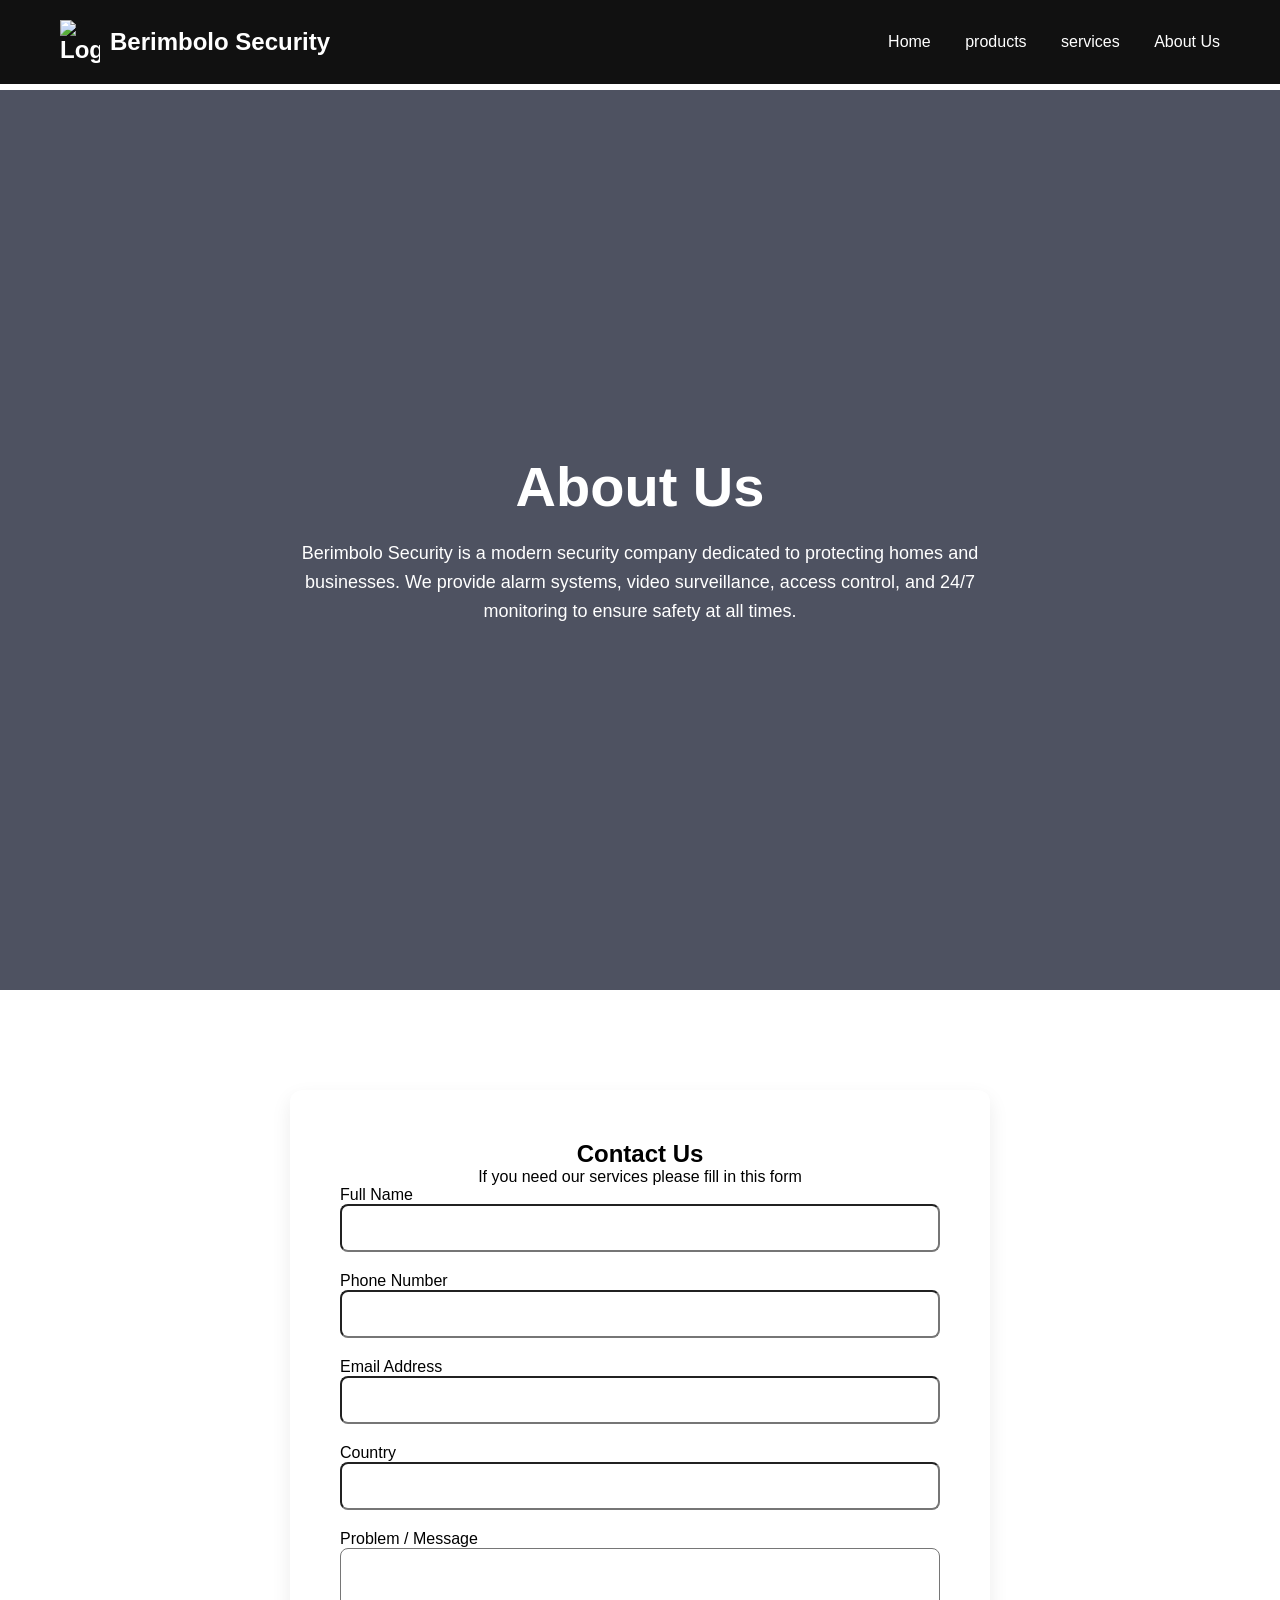
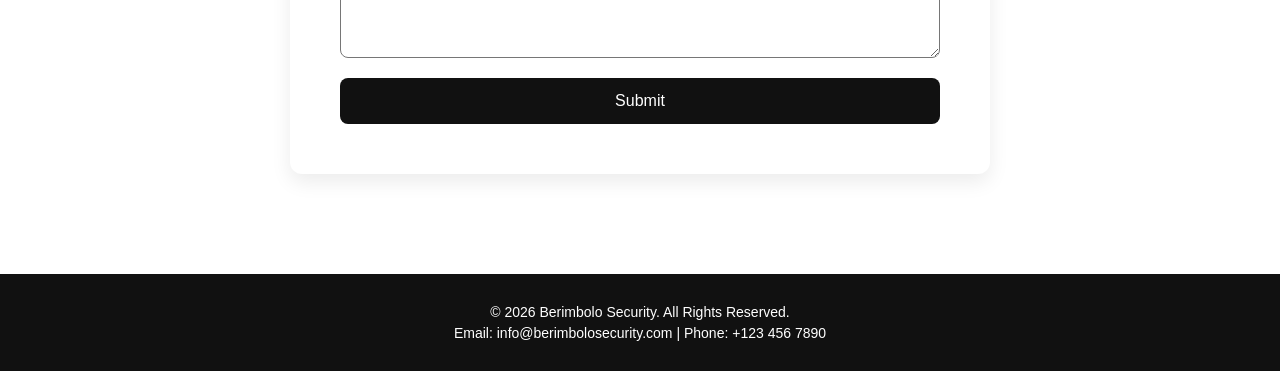
==== aboutUs.html @ d141469a "Add files via upload" ====
<!DOCTYPE html>
<html lang="en">
<head>
    <meta charset="UTF-8">
    <meta name="viewport" content="width=device-width, initial-scale=1.0">
    <title>About US and Contact Us</title>
    <link rel="stylesheet" href="stylesheet.css">
</head>
<body>

<nav class="main-nav solid">
    <a href="index.html" class="logo">
        <img src="images/logo.png" alt="Logo">
        <span>Berimbolo Security</span>
    </a>

    <div class="nav-links">
        <a href="index.html">Home</a>
        <a href="products.html">products</a>
        <a href="service.html">services</a>
        <a href="aboutUs.html">About Us</a>
    </div>

    <div class="burger">
    <span></span>
    <span></span>
    <span></span>
</div>
</nav>

<section class="about">
    <video autoplay muted loop playsinline class="video-bg">
        <source src="images/CCTV Camera Effect.mp4" type="video/mp4">
    </video>
    <div class="overlay"></div>
    <div class="content">
        <h1>About Us</h1>
        <p>
            Berimbolo Security is a modern security company dedicated to protecting 
            homes and businesses. We provide alarm systems, video surveillance, 
            access control, and 24/7 monitoring to ensure safety at all times.
        </p>
    </div>
</section>

<section class="contact">
    <div class="contact-content">
        <h1>Contact Us</h1>
        <p>If you need our services please fill in this form</p>

        <form action="submit_contact.php" method="post" class="contact-form">
            <label for="name">Full Name</label>
            <input type="text" id="name" name="name" required>

            <label for="number">Phone Number</label>
            <input type="tel" id="number" name="number" required>

            <label for="email">Email Address</label>
            <input type="email" id="email" name="email" required>

            <label for="country">Country</label>
            <input type="text" id="country" name="country" required>

            <label for="problem">Problem / Message</label>
            <textarea id="problem" name="problem" rows="5" required></textarea>

            <button type="submit">Submit</button>
        </form>
    </div>
</section>
<script src="script.js"></script>

<footer class="footer">
  <div class="footer-content">
    <p>&copy; 2026 Berimbolo Security. All Rights Reserved.</p>
    <p>Email: info@berimbolosecurity.com | Phone: +123 456 7890</p>
  </div>
</footer>
</body>
</html>
---- stylesheet.css ----
* {
    margin: 0;
    padding: 0;
    box-sizing: border-box;
    font-family: 'Montserrat', sans-serif;
}

body {
    padding-top: 90px;
    overflow: hidden; 
    height: 100vh; 
    overflow-y: auto;    
    height: auto;     
}

.header {
    min-height: 100vh;
    width: 100%;
    background-image: linear-gradient(rgba(3,9,30,0.65), rgba(3,9,30,0.65)),
                      url("images/pic.png");
    background-position: center;
    background-size: cover;
    position: relative;
}


nav {
    display: flex;
    justify-content: space-between;
    align-items: center;
    padding: 20px 60px;
    background-color: black;
}

.main-nav {
    position: fixed;
    top: 0;
    width: 100%;
    z-index: 1000;
}

.main-nav.solid {
    background: #111;
}

.logo {
    display: flex;
    align-items: center;
    text-decoration: none;
    color: white; 
    font-size: 24px;
    font-weight: bold;
}

.logo img {
    width: 40px;
    margin-right: 10px;
}

.nav-links a {
    color: white; 
    text-decoration: none;
    margin-left: 30px;
    font-size: 16px;
    transition: 0.3s;
}

.nav-links a:hover {
    color: #ff3c3c;
}

.text-box {
    width: 90%;
    color: white;
    position: absolute;
    top: 50%;
    left: 50%;
    transform: translate(-50%, -50%);
    text-align: center;
}

.text-box h1 {
    font-size: 56px;
    margin-bottom: 20px;
}

.text-box p {
    font-size: 18px;
    margin-bottom: 30px;
}

.hero-btn {
    display: inline-block;
    text-decoration: none;
    color: white;
    border: 2px solid white;
    padding: 12px 34px;
    font-size: 16px;
    transition: 0.3s;
}

.hero-btn:hover {
    background: #ff3c3c;
    border-color: #ff3c3c;
}


.products {
    padding: 80px 60px;
    background-color: #f4f4f4;
}

.products h2 {
    text-align: center;
    font-size: 32px;
    margin-bottom: 50px;
    color: #111;
}

.product-container {
    display: grid;
    grid-template-columns: repeat(auto-fit, minmax(260px, 1fr));
    gap: 30px;
}


.product-card {
    background: white;
    border-radius: 8px;
    overflow: hidden;
    box-shadow: 0 6px 15px rgba(0,0,0,0.1);
    transition: 0.3s ease;
}

.product-card:hover {
    transform: translateY(-6px);
}


.product-card img {
    width: 100%;
    height: 220px;
    object-fit: cover;
}

.card-content {
    padding: 20px;
}

.card-content h3 {
    font-size: 18px;
    margin-bottom: 10px;
    color: #111;
}

.card-content p {
    font-size: 14px;
    color: #555;
}

@media (max-width: 768px) {

    nav {
        padding: 20px 30px;
    }

    .products {
        padding: 60px 30px;
    }

    .text-box h1 {
        font-size: 36px;
    }
}

.about {
    position: relative;
    height: 100vh;
    width: 100%;
    overflow: hidden;
}


.video-bg {
    position: absolute;
    top: 50%;
    left: 50%;
    min-width: 100%;
    min-height: 100%;
    width: auto;
    height: auto;
    transform: translate(-50%, -50%);
    object-fit: cover;
    z-index: 1;
}


.overlay {
    position: absolute;
    top: 0;
    left: 0;
    width: 100%;
    height: 100%;
    background: rgba(3, 9, 30, 0.7); 
    z-index: 2;
}


.content {
    position: relative;
    z-index: 3;
    color: white;
    text-align: center;
    top: 50%;
    transform: translateY(-50%);
    padding: 0 20px;
}

.content h1 {
    font-size: 56px;
    margin-bottom: 20px;
}

.content p {
    font-size: 18px;
    max-width: 700px;
    margin: 0 auto;
    line-height: 1.6;
}

@media (max-width: 768px) {
    .content h1 {
        font-size: 36px;
    }

    .content p {
        font-size: 16px;
    }
}

.contact {
    background: white; 
    padding: 100px 60px;
    display: flex;
    justify-content: center;
}

.contact-content {
    background: #ffffff;
    width: 100%;
    max-width: 700px;
    padding: 50px;
    border-radius: 12px;
    box-shadow: 0 8px 20px rgba(0, 0, 0, 0.08);
    text-align: center;
}



.contact-form {
    display: flex;
    flex-direction: column;
    text-align: left;
}


.contact-form input,
.contact-form textarea {
    padding: 14px;
    margin-bottom: 20px;
    border-radius: 8px;
    font-size: 14px;
   
}
.contact-form button {
    padding: 14px;
    border-radius: 8px;
    border: none;
    background: #111;
    color: white;
    font-size: 16px;
}

.contact-form button:hover {
    background: aqua;
}

.services {
    padding: 100px 60px;
    background: #e6e6e6;
    text-align: center;
}

.services h2 {
    font-size: 48px;
    margin-bottom: 60px;
    color: #111;
}

.services-container {
    display: grid;
    grid-template-columns: repeat(auto-fit, minmax(280px, 1fr));
    gap: 30px;
}

.service-card {
    background: #ffffff;
    border-radius: 12px;
    padding: 40px 30px;
    box-shadow: 0 8px 20px rgba(0, 0, 0, 0.08);
    transition: 0.3s ease;
    text-align: left;
}

.service-card:hover {
    transform: translateY(-8px);
}

.service-card h3 {
    margin-bottom: 15px;
    font-size: 20px;
    color: #222;
}

.service-card p,
.service-card li {
    font-size: 14px;
    color: #555;
}

.service-card ul {
    margin-top: 10px;
    padding-left: 20px;
}

footer {
  margin-top: auto;
}

.footer {
  background: #111;
  color: white;
  text-align: center;
  padding: 25px 20px;
}

.footer-content p {
  margin: 5px 0;
  font-size: 14px;
}

.burger {
    display: none;
    flex-direction: column;
    cursor: pointer;
}

.burger span {
    width: 25px;
    height: 3px;
    background: white;
    margin: 4px 0;
    transition: 0.3s;
}

@media (max-width: 768px) {
    .burger {
        display: flex;
    }

    .nav-links {
        position: absolute;
        top: 90px;
        right: 0;
        background: black;
        width: 100%;
        flex-direction: column;
        align-items: center;
        display: none;
        padding: 20px 0;
    }

    .nav-links a {
        margin: 15px 0;
        font-size: 18px;
    }

    .nav-links.active {
        display: flex;
    }
}
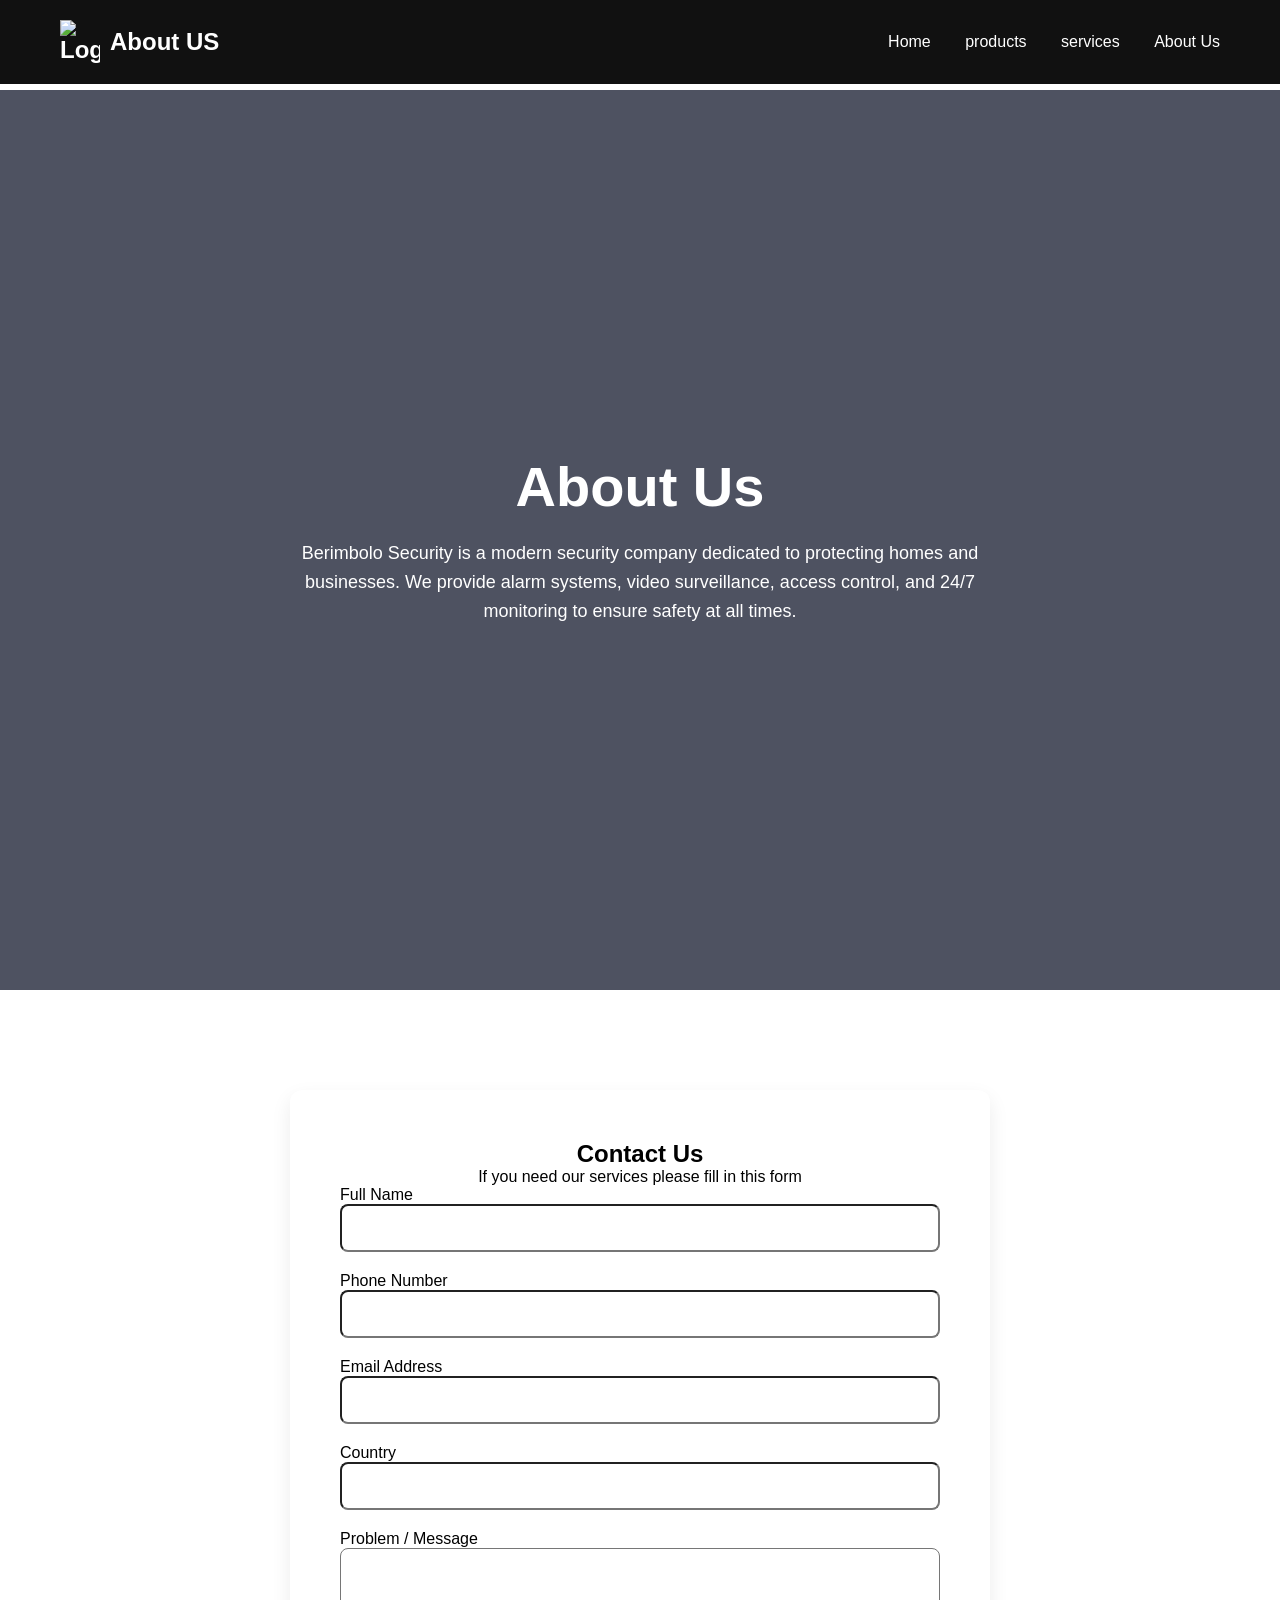
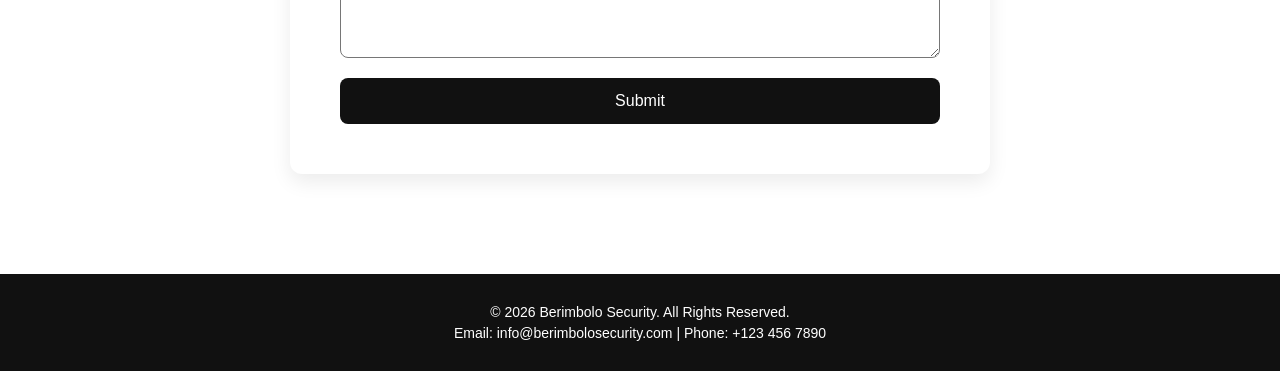
==== commit b79cca7f: "Update aboutUs.html" ====
--- a/aboutUs.html
+++ b/aboutUs.html
@@ -11,7 +11,7 @@
 <nav class="main-nav solid">
     <a href="index.html" class="logo">
         <img src="images/logo.png" alt="Logo">
-        <span>Berimbolo Security</span>
+        <span>About US</span>
     </a>
 
     <div class="nav-links">
@@ -77,4 +77,5 @@
   </div>
 </footer>
 </body>
-</html> +
+</html> 
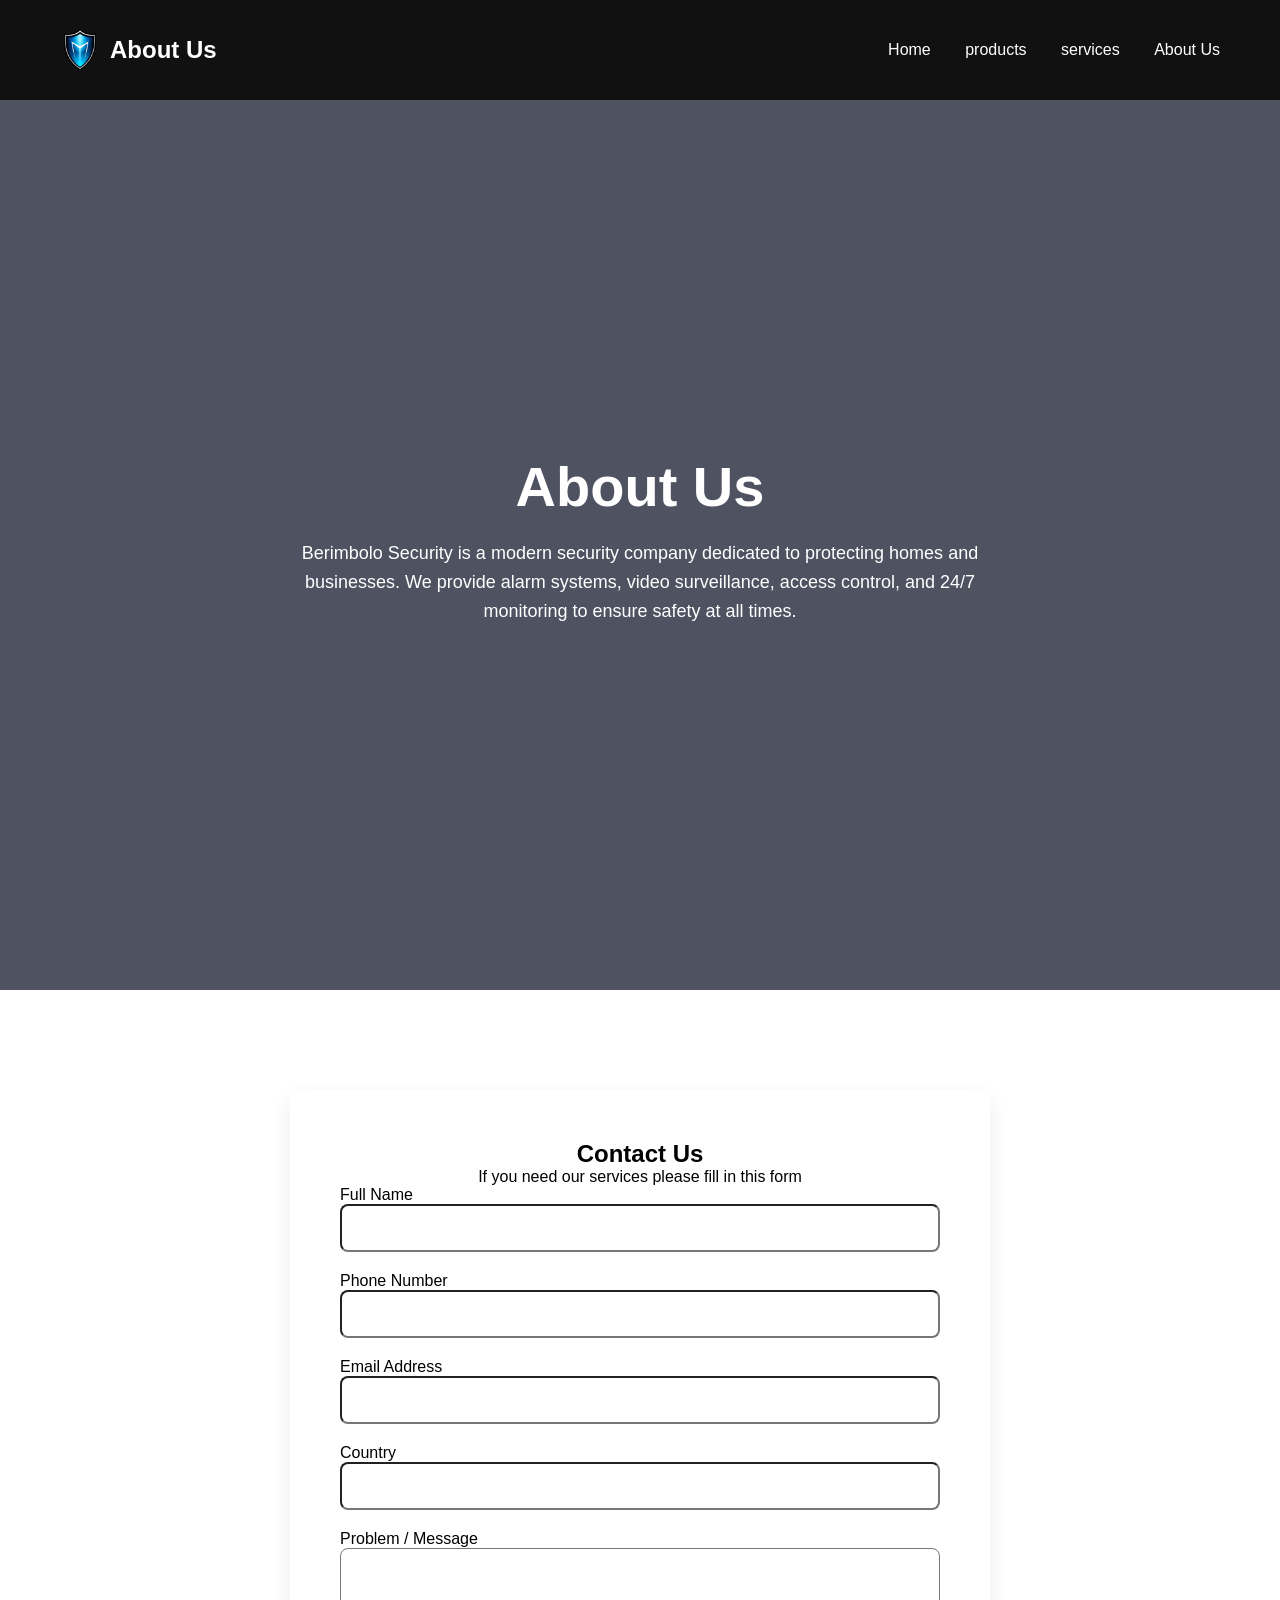
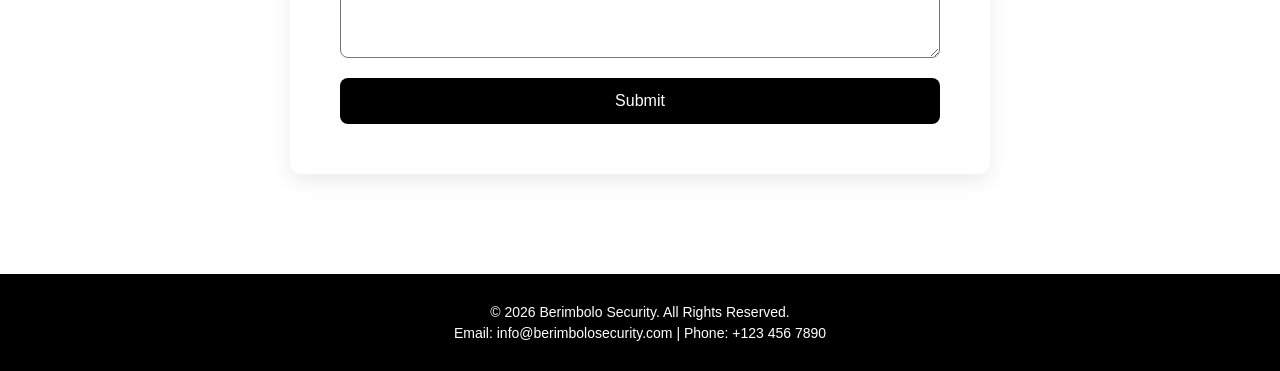
==== commit 472bc1ef: "Add files via upload" ====
--- a/aboutUs.html
+++ b/aboutUs.html
@@ -11,7 +11,7 @@
 <nav class="main-nav solid">
     <a href="index.html" class="logo">
         <img src="images/logo.png" alt="Logo">
-        <span>About US</span>
+        <span>About Us</span>
     </a>
 
     <div class="nav-links">
@@ -77,5 +77,4 @@
   </div>
 </footer>
 </body>
-
-</html> 
+</html> 
--- a/stylesheet.css
+++ b/stylesheet.css
@@ -22,7 +22,6 @@
     background-size: cover;
     position: relative;
 }
-
 
 nav {
     display: flex;
@@ -66,7 +65,7 @@
 }
 
 .nav-links a:hover {
-    color: #ff3c3c;
+    color: red;
 }
 
 .text-box {
@@ -100,29 +99,29 @@
 }
 
 .hero-btn:hover {
-    background: #ff3c3c;
-    border-color: #ff3c3c;
-}
-
+    background: red;
+    border-color: red;
+}
 
 .products {
     padding: 80px 60px;
-    background-color: #f4f4f4;
+    background-color: white;
 }
 
 .products h2 {
     text-align: center;
     font-size: 32px;
     margin-bottom: 50px;
-    color: #111;
-}
-
+    color: black;
+}
+
+/* FIXED GRID */
 .product-container {
     display: grid;
-    grid-template-columns: repeat(auto-fit, minmax(260px, 1fr));
+    grid-template-columns: repeat(auto-fit, minmax(260px, 260px));
+    justify-content: center;
     gap: 30px;
 }
-
 
 .product-card {
     background: white;
@@ -136,7 +135,6 @@
     transform: translateY(-6px);
 }
 
-
 .product-card img {
     width: 100%;
     height: 220px;
@@ -150,12 +148,12 @@
 .card-content h3 {
     font-size: 18px;
     margin-bottom: 10px;
-    color: #111;
+    color: black;
 }
 
 .card-content p {
     font-size: 14px;
-    color: #555;
+    color: gray;
 }
 
 @media (max-width: 768px) {
@@ -179,7 +177,6 @@
     width: 100%;
     overflow: hidden;
 }
-
 
 .video-bg {
     position: absolute;
@@ -194,7 +191,6 @@
     z-index: 1;
 }
 
-
 .overlay {
     position: absolute;
     top: 0;
@@ -204,7 +200,6 @@
     background: rgba(3, 9, 30, 0.7); 
     z-index: 2;
 }
-
 
 .content {
     position: relative;
@@ -246,7 +241,7 @@
 }
 
 .contact-content {
-    background: #ffffff;
+    background: white;
     width: 100%;
     max-width: 700px;
     padding: 50px;
@@ -255,14 +250,11 @@
     text-align: center;
 }
 
-
-
 .contact-form {
     display: flex;
     flex-direction: column;
     text-align: left;
 }
-
 
 .contact-form input,
 .contact-form textarea {
@@ -270,31 +262,31 @@
     margin-bottom: 20px;
     border-radius: 8px;
     font-size: 14px;
-   
-}
+}
+
 .contact-form button {
     padding: 14px;
     border-radius: 8px;
     border: none;
-    background: #111;
+    background: black;
     color: white;
     font-size: 16px;
 }
 
 .contact-form button:hover {
-    background: aqua;
+    background: red;
 }
 
 .services {
     padding: 100px 60px;
-    background: #e6e6e6;
+    background: white;
     text-align: center;
 }
 
 .services h2 {
     font-size: 48px;
     margin-bottom: 60px;
-    color: #111;
+    color: black;
 }
 
 .services-container {
@@ -304,7 +296,7 @@
 }
 
 .service-card {
-    background: #ffffff;
+    background: white;
     border-radius: 12px;
     padding: 40px 30px;
     box-shadow: 0 8px 20px rgba(0, 0, 0, 0.08);
@@ -319,13 +311,13 @@
 .service-card h3 {
     margin-bottom: 15px;
     font-size: 20px;
-    color: #222;
+    color: black;
 }
 
 .service-card p,
 .service-card li {
     font-size: 14px;
-    color: #555;
+    color: gray;
 }
 
 .service-card ul {
@@ -338,7 +330,7 @@
 }
 
 .footer {
-  background: #111;
+  background: black;
   color: white;
   text-align: center;
   padding: 25px 20px;
